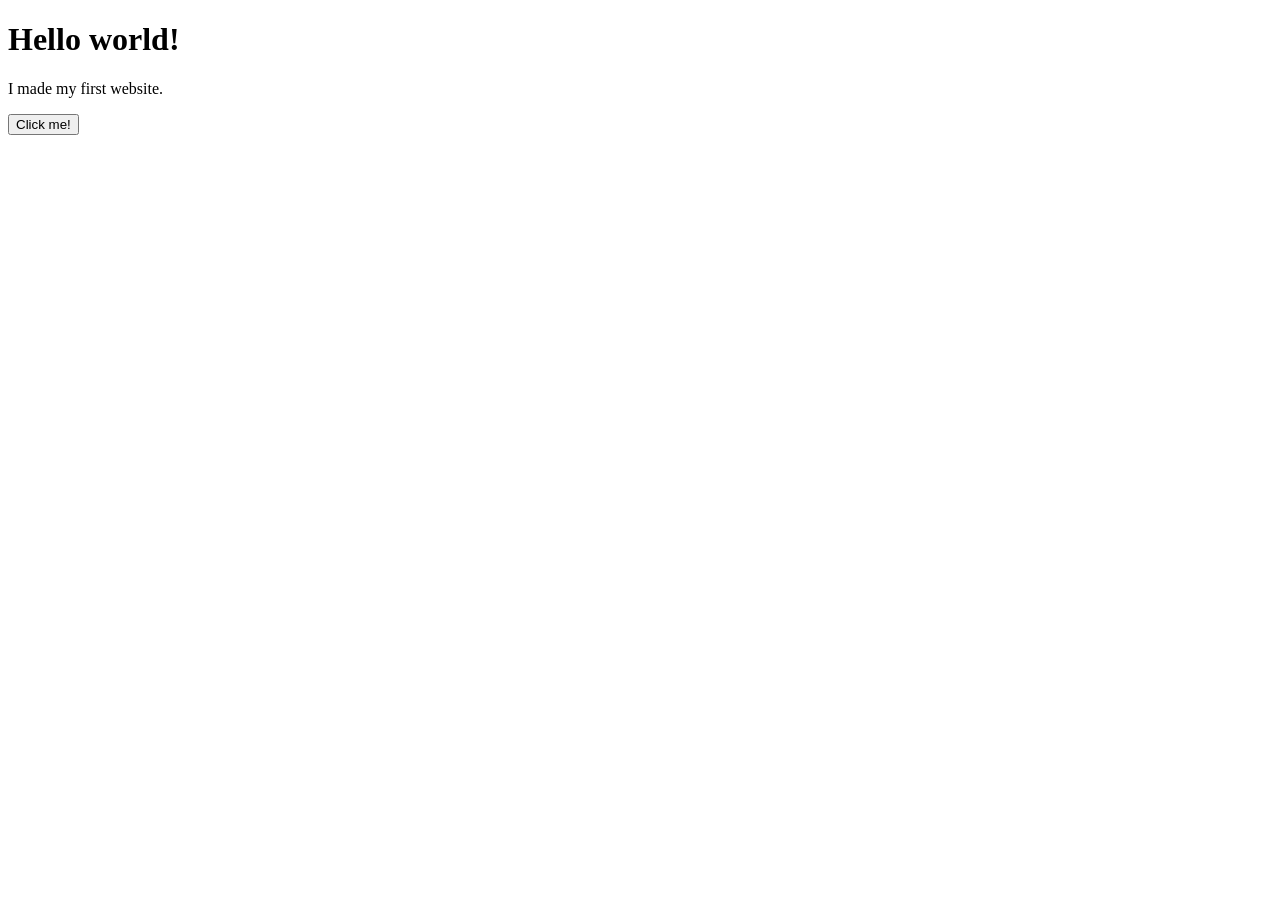
==== index.html @ ca939d07 "Add files via upload" ====
<!DOCTYPE html>
<html>
<head>
    <title>epicwebsite</title>
</head>

<body>
    <h1>Hello world!</h1>

    <p>I made my first website.</p>

    <button>Click me!</button>
</body>
</html>
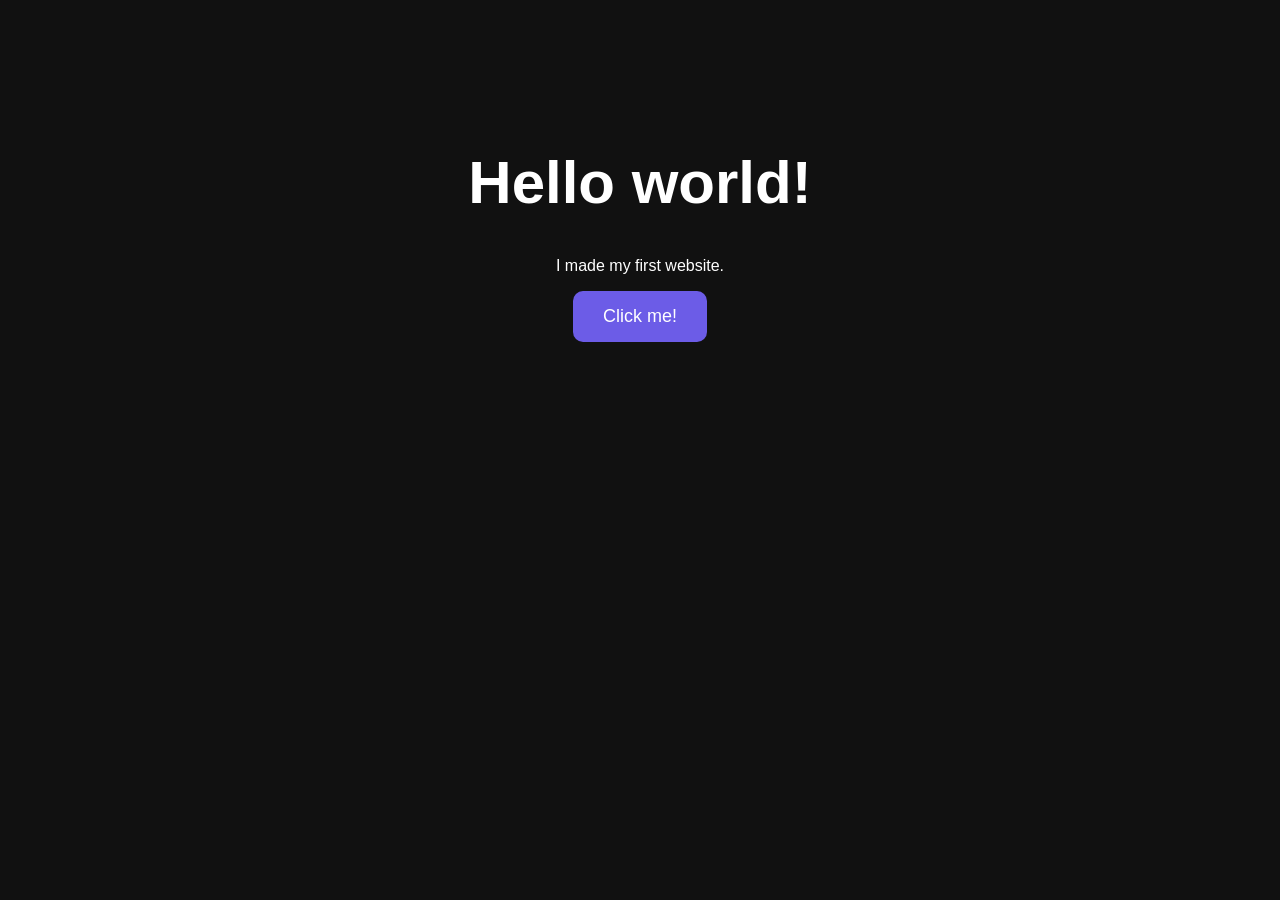
==== commit e60b7ce0: "Add files via upload" ====
--- a/index.html
+++ b/index.html
@@ -1,7 +1,8 @@
 <!DOCTYPE html>
 <html>
 <head>
-    <title>epicwebsite</title>
+    <title>My First Website</title>
+    <link rel="stylesheet" href="style.css">
 </head>
 
 <body>
--- a/style.css
+++ b/style.css
@@ -0,0 +1,21 @@
+body {
+    background: #111;
+    color: white;
+    font-family: Arial, sans-serif;
+    text-align: center;
+    padding-top: 100px;
+}
+
+h1 {
+    font-size: 60px;
+}
+
+button {
+    background: #6c5ce7;
+    color: white;
+    border: none;
+    padding: 15px 30px;
+    border-radius: 10px;
+    font-size: 18px;
+    cursor: pointer;
+}
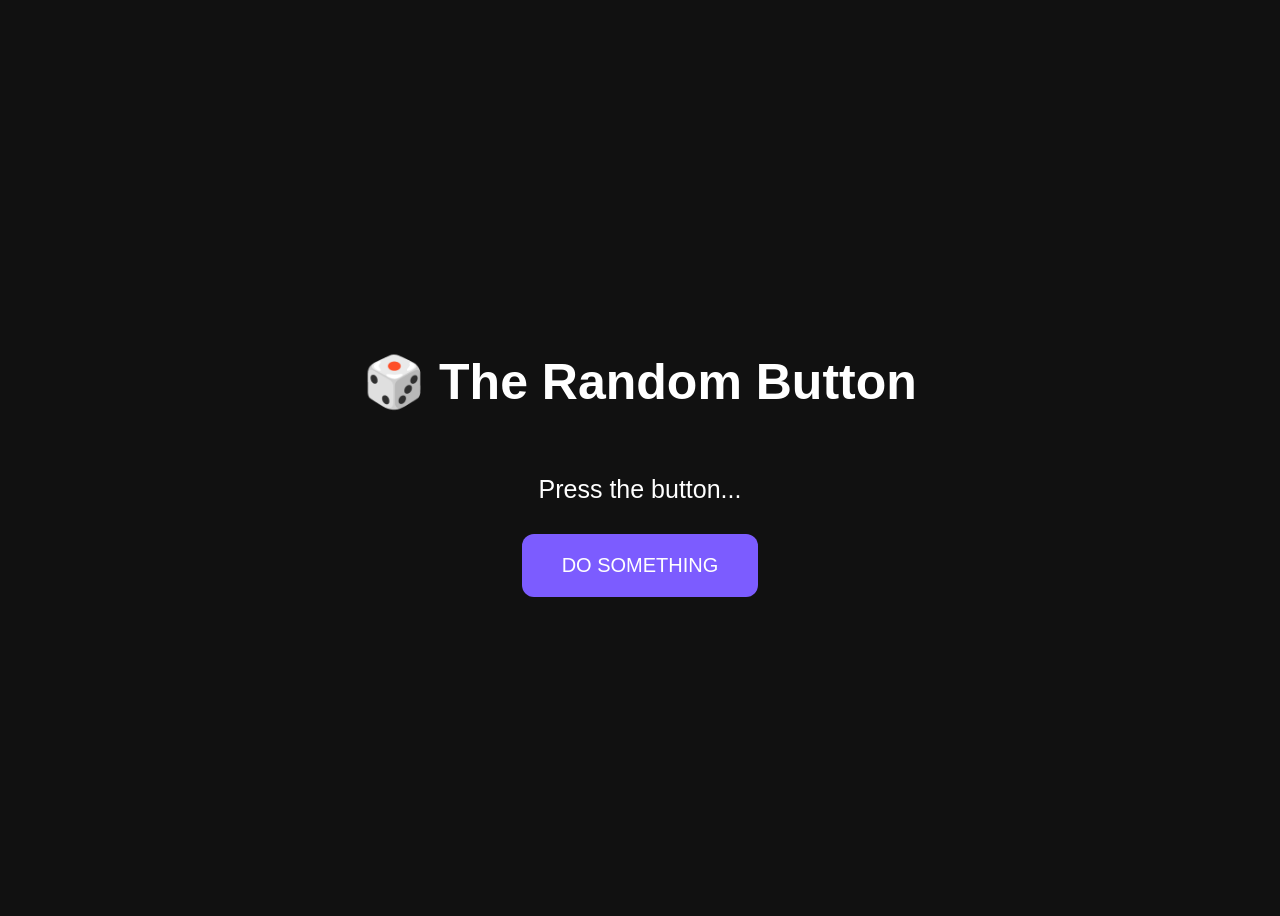
==== commit 8e800d8d: "add button" ====
--- a/index.html
+++ b/index.html
@@ -1,15 +1,18 @@
-<!DOCTYPE html>
-<html>
-<head>
-    <title>My First Website</title>
-    <link rel="stylesheet" href="style.css">
-</head>
-
-<body>
-    <h1>Hello world!</h1>
-
-    <p>I made my first website.</p>
-
-    <button>Click me!</button>
-</body>
-</html>
+<!DOCTYPE html>
+<html>
+<head>
+    <title>Random Button</title>
+    <link rel="stylesheet" href="style.css">
+</head>
+
+<body>
+
+    <h1>🎲 The Random Button</h1>
+
+    <p id="result">Press the button...</p>
+
+    <button id="randomButton">DO SOMETHING</button>
+
+    <script src="script.js"></script>
+</body>
+</html>
--- a/style.css
+++ b/style.css
@@ -1,21 +1,38 @@
-body {
-    background: #111;
-    color: white;
-    font-family: Arial, sans-serif;
-    text-align: center;
-    padding-top: 100px;
-}
-
-h1 {
-    font-size: 60px;
-}
-
-button {
-    background: #6c5ce7;
-    color: white;
-    border: none;
-    padding: 15px 30px;
-    border-radius: 10px;
-    font-size: 18px;
-    cursor: pointer;
-}
+body {
+    background: #111;
+    color: white;
+    font-family: Arial, sans-serif;
+
+    display: flex;
+    flex-direction: column;
+    align-items: center;
+    justify-content: center;
+
+    height: 100vh;
+}
+
+h1 {
+    font-size: 50px;
+}
+
+#result {
+    font-size: 25px;
+    margin: 30px;
+}
+
+button {
+    background: #7c5cff;
+    color: white;
+
+    border: none;
+    border-radius: 12px;
+
+    padding: 20px 40px;
+    font-size: 20px;
+
+    cursor: pointer;
+}
+
+button:hover {
+    background: #9278ff;
+}
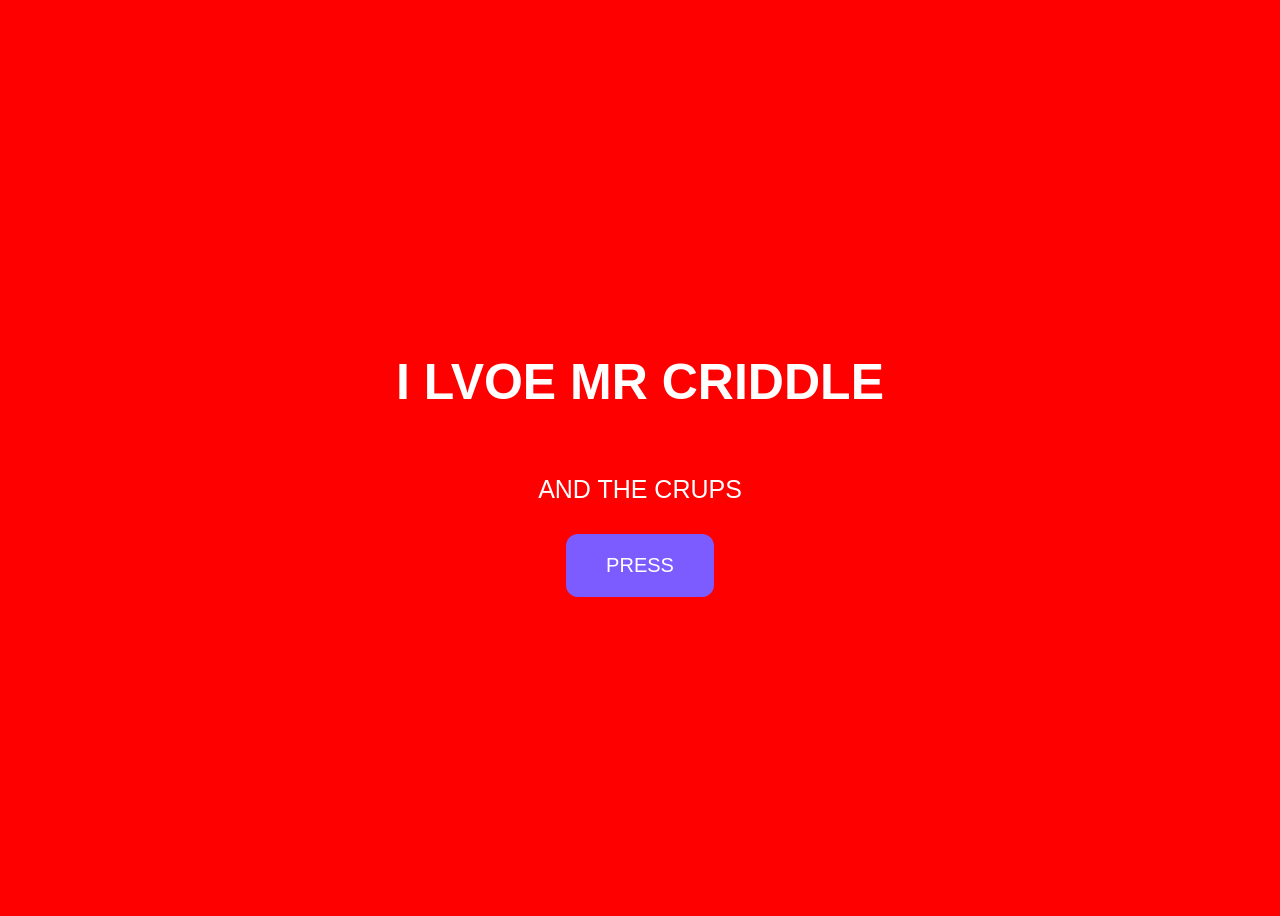
==== commit 37c6ca2d: "criddle fanpage" ====
--- a/index.html
+++ b/index.html
@@ -1,17 +1,17 @@
 <!DOCTYPE html>
 <html>
 <head>
-    <title>Random Button</title>
+    <title>MR CRIDDLE AND THE CRUPS FANPAGE</title>
     <link rel="stylesheet" href="style.css">
 </head>
 
 <body>
 
-    <h1>🎲 The Random Button</h1>
+    <h1>I LVOE MR CRIDDLE</h1>
 
-    <p id="result">Press the button...</p>
+    <p id="result">AND THE CRUPS</p>
 
-    <button id="randomButton">DO SOMETHING</button>
+    <button id="randomButton">PRESS</button>
 
     <script src="script.js"></script>
 </body>
--- a/style.css
+++ b/style.css
@@ -1,5 +1,5 @@
 body {
-    background: #111;
+    background: #ff0000;
     color: white;
     font-family: Arial, sans-serif;
 
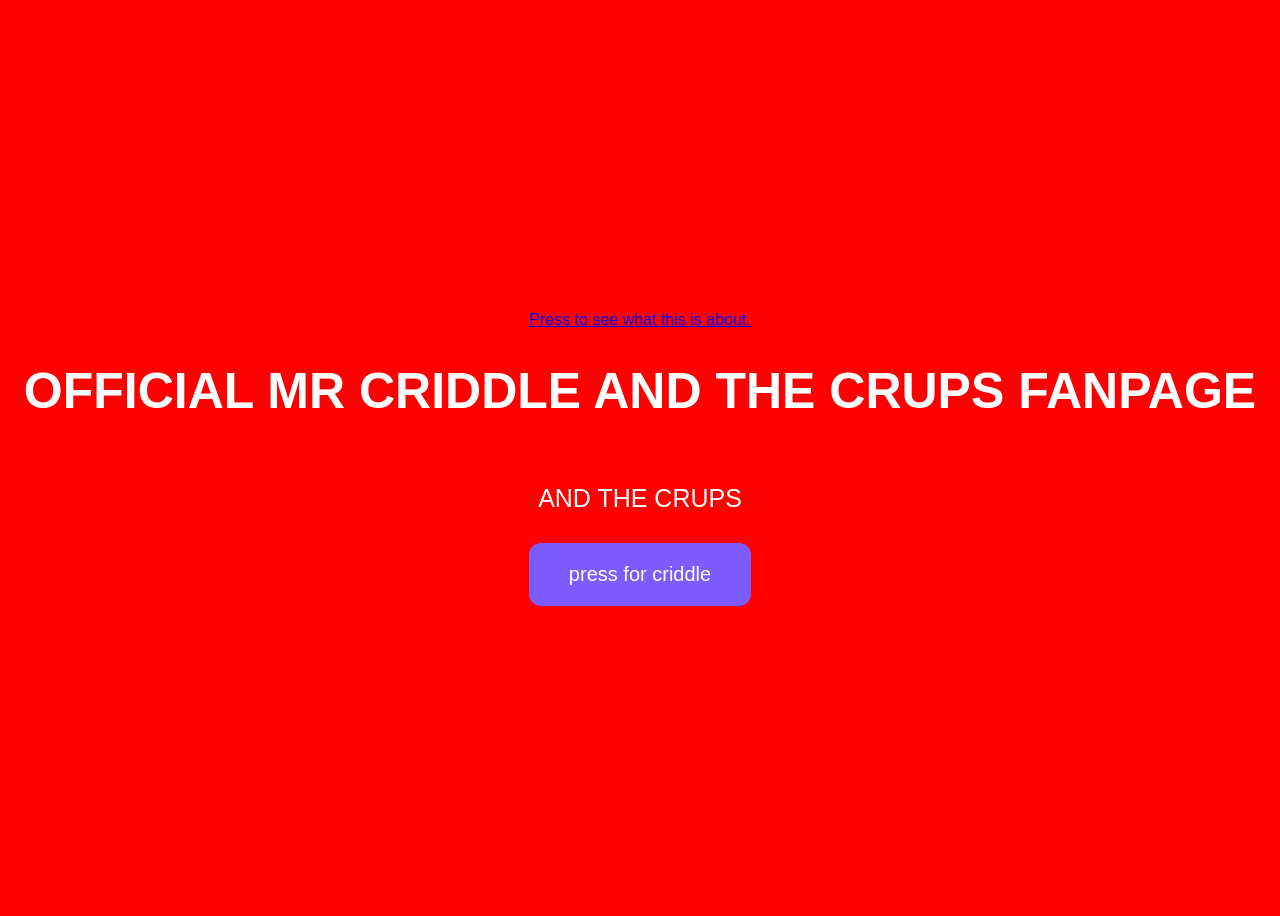
==== commit fccf7593: "fixed about page" ====
--- a/index.html
+++ b/index.html
@@ -7,11 +7,13 @@
 
 <body>
 
-    <h1>I LVOE MR CRIDDLE</h1>
+    <a href="about.html">Press to see what this is about.</a>
+
+    <h1>OFFICIAL MR CRIDDLE AND THE CRUPS FANPAGE</h1>
 
     <p id="result">AND THE CRUPS</p>
 
-    <button id="randomButton">PRESS</button>
+    <button id="randomButton">press for criddle</button>
 
     <script src="script.js"></script>
 </body>
